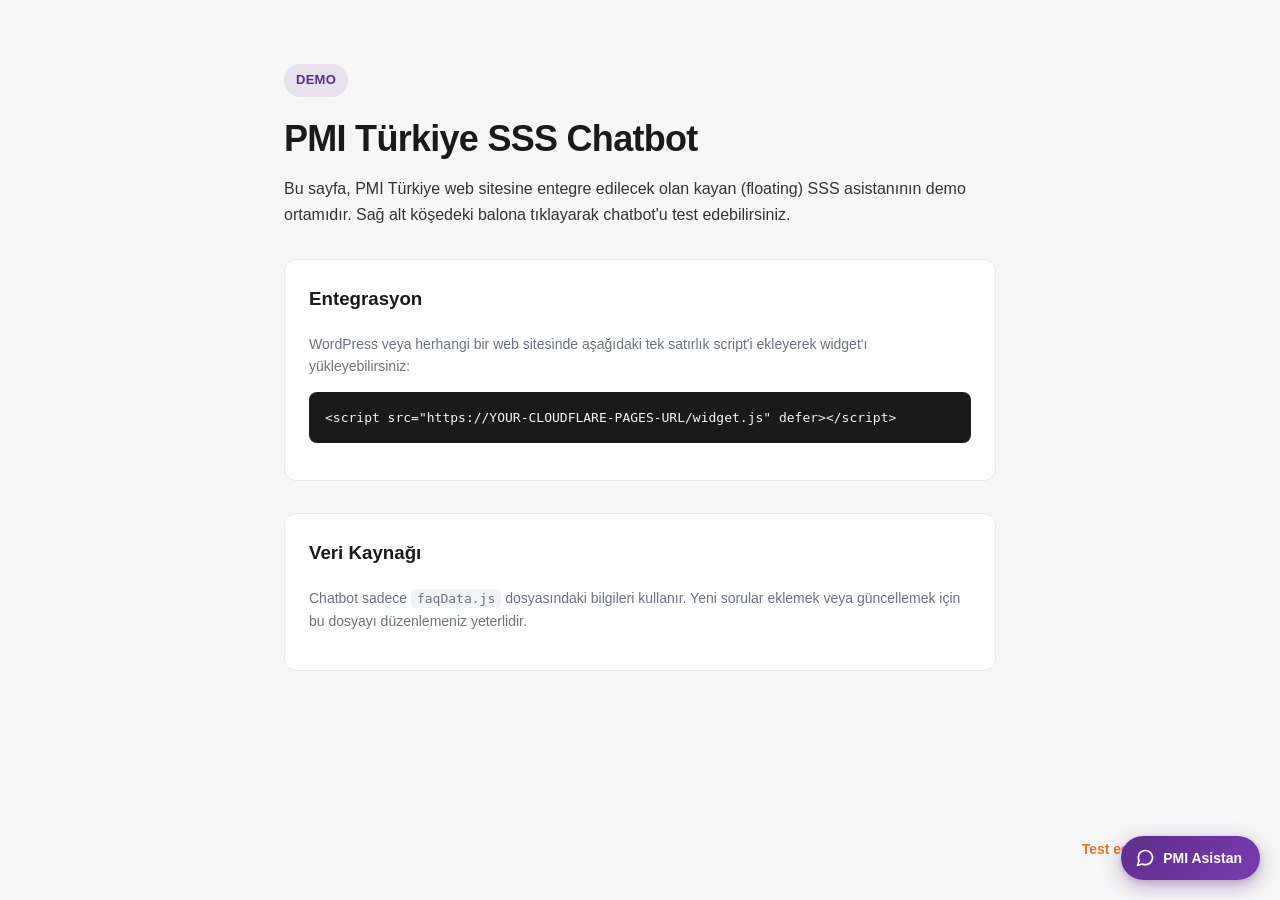
==== public/index.html @ 58371f75 "Rename index.html to public/index.html" ====
<!DOCTYPE html>
<html lang="tr">
<head>
  <meta charset="UTF-8" />
  <meta name="viewport" content="width=device-width, initial-scale=1.0" />
  <title>PMI Türkiye SSS Chatbot — Demo</title>
  <style>
    :root {
      --pmi-purple: #5E2D8C;
      --pmi-orange: #E87722;
      --pmi-dark: #1a1a1a;
      --pmi-muted: #6b7280;
      --pmi-bg: #f7f7f8;
    }
    * { box-sizing: border-box; }
    body {
      margin: 0;
      font-family: -apple-system, BlinkMacSystemFont, "Segoe UI", Roboto,
        "Helvetica Neue", Arial, sans-serif;
      background: var(--pmi-bg);
      color: var(--pmi-dark);
      line-height: 1.6;
    }
    .container {
      max-width: 760px;
      margin: 0 auto;
      padding: 64px 24px 120px;
    }
    .badge {
      display: inline-block;
      padding: 6px 12px;
      background: rgba(94, 45, 140, 0.1);
      color: var(--pmi-purple);
      border-radius: 999px;
      font-size: 13px;
      font-weight: 600;
      letter-spacing: 0.02em;
      margin-bottom: 20px;
    }
    h1 {
      font-size: 36px;
      line-height: 1.2;
      margin: 0 0 16px;
      letter-spacing: -0.02em;
    }
    p { color: #333; font-size: 16px; }
    .muted { color: var(--pmi-muted); font-size: 14px; }
    .card {
      background: #fff;
      border: 1px solid #eaeaea;
      border-radius: 12px;
      padding: 24px;
      margin-top: 32px;
    }
    code {
      background: #f3f4f6;
      padding: 2px 6px;
      border-radius: 4px;
      font-size: 13px;
      font-family: ui-monospace, SFMono-Regular, Menlo, monospace;
    }
    pre {
      background: #1a1a1a;
      color: #f5f5f5;
      padding: 16px;
      border-radius: 8px;
      overflow-x: auto;
      font-size: 13px;
      line-height: 1.5;
    }
    .arrow {
      position: fixed;
      right: 120px;
      bottom: 40px;
      color: var(--pmi-orange);
      font-weight: 600;
      font-size: 14px;
      animation: bounce 2s infinite;
    }
    @keyframes bounce {
      0%, 100% { transform: translateY(0); }
      50% { transform: translateY(-6px); }
    }
  </style>
</head>
<body>
  <div class="container">
    <span class="badge">DEMO</span>
    <h1>PMI Türkiye SSS Chatbot</h1>
    <p>
      Bu sayfa, PMI Türkiye web sitesine entegre edilecek olan kayan
      (floating) SSS asistanının demo ortamıdır. Sağ alt köşedeki balona
      tıklayarak chatbot'u test edebilirsiniz.
    </p>

    <div class="card">
      <h3 style="margin-top:0">Entegrasyon</h3>
      <p class="muted">
        WordPress veya herhangi bir web sitesinde aşağıdaki tek satırlık
        script'i ekleyerek widget'ı yükleyebilirsiniz:
      </p>
      <pre>&lt;script src="https://YOUR-CLOUDFLARE-PAGES-URL/widget.js" defer&gt;&lt;/script&gt;</pre>
    </div>

    <div class="card">
      <h3 style="margin-top:0">Veri Kaynağı</h3>
      <p class="muted">
        Chatbot sadece <code>faqData.js</code> dosyasındaki bilgileri
        kullanır. Yeni sorular eklemek veya güncellemek için bu dosyayı
        düzenlemeniz yeterlidir.
      </p>
    </div>
  </div>

  <div class="arrow">Test edin →</div>

  <!-- Floating chatbot widget -->
  <script src="/widget.js" defer></script>
</body>
</html>
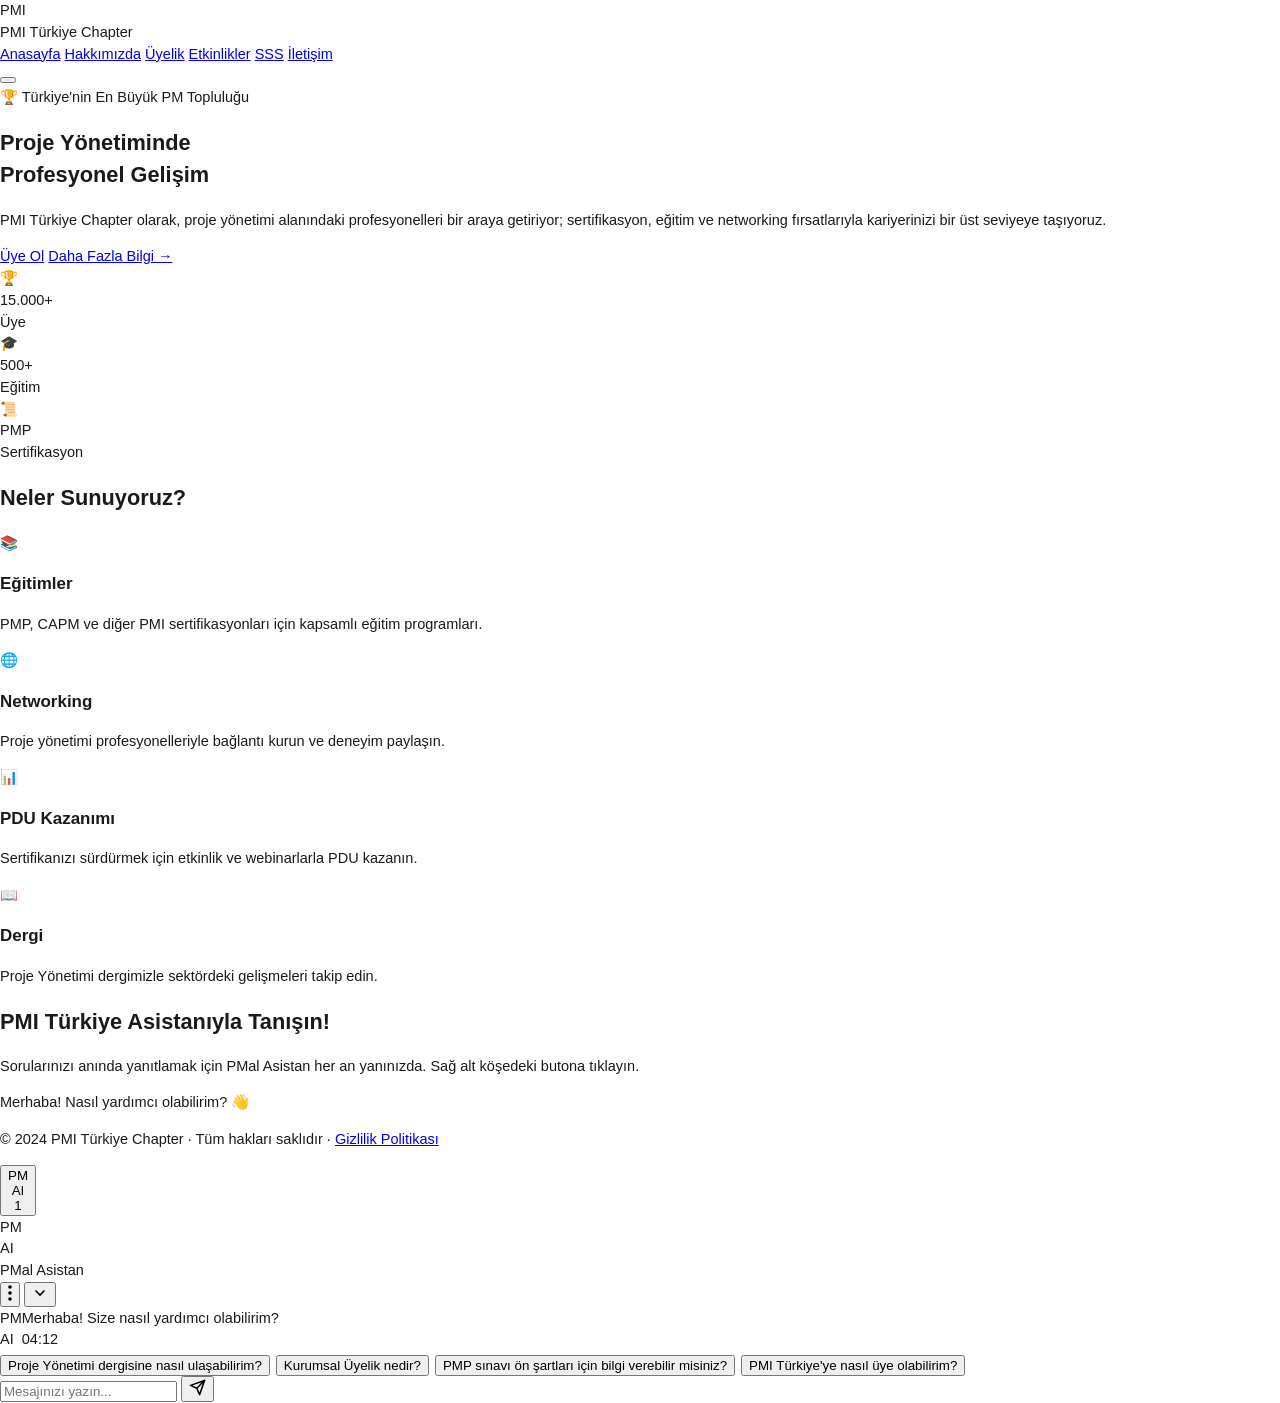
==== commit 2a877e6b: "v2Update index.html" ====
--- a/public/index.html
+++ b/public/index.html
@@ -3,118 +3,670 @@
 <head>
   <meta charset="UTF-8" />
   <meta name="viewport" content="width=device-width, initial-scale=1.0" />
-  <title>PMI Türkiye SSS Chatbot — Demo</title>
-  <style>
-    :root {
-      --pmi-purple: #5E2D8C;
-      --pmi-orange: #E87722;
-      --pmi-dark: #1a1a1a;
-      --pmi-muted: #6b7280;
-      --pmi-bg: #f7f7f8;
-    }
-    * { box-sizing: border-box; }
-    body {
-      margin: 0;
-      font-family: -apple-system, BlinkMacSystemFont, "Segoe UI", Roboto,
-        "Helvetica Neue", Arial, sans-serif;
-      background: var(--pmi-bg);
-      color: var(--pmi-dark);
-      line-height: 1.6;
-    }
-    .container {
-      max-width: 760px;
-      margin: 0 auto;
-      padding: 64px 24px 120px;
-    }
-    .badge {
-      display: inline-block;
-      padding: 6px 12px;
-      background: rgba(94, 45, 140, 0.1);
-      color: var(--pmi-purple);
-      border-radius: 999px;
-      font-size: 13px;
-      font-weight: 600;
-      letter-spacing: 0.02em;
-      margin-bottom: 20px;
-    }
-    h1 {
-      font-size: 36px;
-      line-height: 1.2;
-      margin: 0 0 16px;
-      letter-spacing: -0.02em;
-    }
-    p { color: #333; font-size: 16px; }
-    .muted { color: var(--pmi-muted); font-size: 14px; }
-    .card {
-      background: #fff;
-      border: 1px solid #eaeaea;
-      border-radius: 12px;
-      padding: 24px;
-      margin-top: 32px;
-    }
-    code {
-      background: #f3f4f6;
-      padding: 2px 6px;
-      border-radius: 4px;
-      font-size: 13px;
-      font-family: ui-monospace, SFMono-Regular, Menlo, monospace;
-    }
-    pre {
-      background: #1a1a1a;
-      color: #f5f5f5;
-      padding: 16px;
-      border-radius: 8px;
-      overflow-x: auto;
-      font-size: 13px;
-      line-height: 1.5;
-    }
-    .arrow {
-      position: fixed;
-      right: 120px;
-      bottom: 40px;
-      color: var(--pmi-orange);
-      font-weight: 600;
-      font-size: 14px;
-      animation: bounce 2s infinite;
-    }
-    @keyframes bounce {
-      0%, 100% { transform: translateY(0); }
-      50% { transform: translateY(-6px); }
-    }
-  </style>
+  <title>PMI Türkiye Chapter</title>
+  <link rel="stylesheet" href="style.css" />
 </head>
 <body>
+
+<!-- ============================================================
+     WEBSITE
+============================================================ -->
+<header class="site-header">
   <div class="container">
-    <span class="badge">DEMO</span>
-    <h1>PMI Türkiye SSS Chatbot</h1>
-    <p>
-      Bu sayfa, PMI Türkiye web sitesine entegre edilecek olan kayan
-      (floating) SSS asistanının demo ortamıdır. Sağ alt köşedeki balona
-      tıklayarak chatbot'u test edebilirsiniz.
-    </p>
-
-    <div class="card">
-      <h3 style="margin-top:0">Entegrasyon</h3>
-      <p class="muted">
-        WordPress veya herhangi bir web sitesinde aşağıdaki tek satırlık
-        script'i ekleyerek widget'ı yükleyebilirsiniz:
-      </p>
-      <pre>&lt;script src="https://YOUR-CLOUDFLARE-PAGES-URL/widget.js" defer&gt;&lt;/script&gt;</pre>
+    <div class="site-logo">
+      <div class="site-logo-badge">
+        <span class="slb-pm">PM</span><span class="slb-i">I</span>
+      </div>
+      <span class="site-logo-text">PMI Türkiye Chapter</span>
     </div>
-
-    <div class="card">
-      <h3 style="margin-top:0">Veri Kaynağı</h3>
-      <p class="muted">
-        Chatbot sadece <code>faqData.js</code> dosyasındaki bilgileri
-        kullanır. Yeni sorular eklemek veya güncellemek için bu dosyayı
-        düzenlemeniz yeterlidir.
-      </p>
+    <nav class="site-nav">
+      <a href="#">Anasayfa</a>
+      <a href="#">Hakkımızda</a>
+      <a href="#">Üyelik</a>
+      <a href="#">Etkinlikler</a>
+      <a href="#">SSS</a>
+      <a href="#" class="nav-cta">İletişim</a>
+    </nav>
+    <button class="nav-hamburger" id="navHamburger" aria-label="Menü">
+      <span></span><span></span><span></span>
+    </button>
+  </div>
+</header>
+
+<main>
+  <!-- Hero -->
+  <section class="hero">
+    <div class="container">
+      <div class="hero-text">
+        <div class="hero-tag">🏆 Türkiye'nin En Büyük PM Topluluğu</div>
+        <h1>Proje Yönetiminde<br><span class="hero-accent">Profesyonel Gelişim</span></h1>
+        <p>PMI Türkiye Chapter olarak, proje yönetimi alanındaki profesyonelleri bir araya getiriyor; sertifikasyon, eğitim ve networking fırsatlarıyla kariyerinizi bir üst seviyeye taşıyoruz.</p>
+        <div class="hero-actions">
+          <a href="#" class="btn btn-primary">Üye Ol</a>
+          <a href="#" class="btn btn-ghost">Daha Fazla Bilgi →</a>
+        </div>
+      </div>
+      <div class="hero-stats">
+        <div class="stat-card">
+          <div class="stat-emoji">🏆</div>
+          <div class="stat-num">15.000+</div>
+          <div class="stat-lbl">Üye</div>
+        </div>
+        <div class="stat-card mid">
+          <div class="stat-emoji">🎓</div>
+          <div class="stat-num">500+</div>
+          <div class="stat-lbl">Eğitim</div>
+        </div>
+        <div class="stat-card">
+          <div class="stat-emoji">📜</div>
+          <div class="stat-num">PMP</div>
+          <div class="stat-lbl">Sertifikasyon</div>
+        </div>
+      </div>
     </div>
+  </section>
+
+  <!-- Features -->
+  <section class="features">
+    <div class="container">
+      <h2 class="section-title">Neler Sunuyoruz?</h2>
+      <div class="features-grid">
+        <div class="feature-card">
+          <div class="feat-icon">📚</div>
+          <h3>Eğitimler</h3>
+          <p>PMP, CAPM ve diğer PMI sertifikasyonları için kapsamlı eğitim programları.</p>
+        </div>
+        <div class="feature-card">
+          <div class="feat-icon">🌐</div>
+          <h3>Networking</h3>
+          <p>Proje yönetimi profesyonelleriyle bağlantı kurun ve deneyim paylaşın.</p>
+        </div>
+        <div class="feature-card">
+          <div class="feat-icon">📊</div>
+          <h3>PDU Kazanımı</h3>
+          <p>Sertifikanızı sürdürmek için etkinlik ve webinarlarla PDU kazanın.</p>
+        </div>
+        <div class="feature-card">
+          <div class="feat-icon">📖</div>
+          <h3>Dergi</h3>
+          <p>Proje Yönetimi dergimizle sektördeki gelişmeleri takip edin.</p>
+        </div>
+      </div>
+    </div>
+  </section>
+
+  <!-- CTA Banner -->
+  <section class="cta-banner">
+    <div class="container">
+      <div class="cta-content">
+        <h2>PMI Türkiye Asistanıyla Tanışın!</h2>
+        <p>Sorularınızı anında yanıtlamak için PMal Asistan her an yanınızda. Sağ alt köşedeki butona tıklayın.</p>
+      </div>
+      <div class="cta-visual">
+        <div class="cta-bubble">Merhaba! Nasıl yardımcı olabilirim? 👋</div>
+      </div>
+    </div>
+  </section>
+</main>
+
+<footer class="site-footer">
+  <div class="container">
+    <p>© 2024 PMI Türkiye Chapter · Tüm hakları saklıdır · <a href="#">Gizlilik Politikası</a></p>
   </div>
-
-  <div class="arrow">Test edin →</div>
-
-  <!-- Floating chatbot widget -->
-  <script src="/widget.js" defer></script>
+</footer>
+
+
+<!-- ============================================================
+     PMAL ASISTAN — CHAT WIDGET
+============================================================ -->
+<div id="chatWidget" class="chat-widget">
+
+  <!-- FAB -->
+  <button class="chat-fab" id="chatFab" aria-label="PMal Asistan ile konuş">
+    <div class="fab-logo">
+      <div class="fab-pm">PM</div>
+      <div class="fab-ai">AI</div>
+    </div>
+    <span class="fab-badge" id="fabBadge">1</span>
+  </button>
+
+  <!-- Chat Window -->
+  <div class="chat-win" id="chatWin" aria-hidden="true" role="dialog" aria-label="PMal Asistan">
+
+    <!-- Header -->
+    <div class="cw-head">
+      <div class="cw-head-left">
+        <div class="cw-av-wrap">
+          <div class="cw-av">
+            <div class="cw-av-pm">PM</div>
+            <div class="cw-av-ai">AI</div>
+          </div>
+          <span class="cw-online-dot"></span>
+        </div>
+        <span class="cw-title">PMal Asistan</span>
+      </div>
+      <div class="cw-head-right">
+        <button class="cw-hbtn" title="Seçenekler" aria-label="Seçenekler">
+          <svg width="4" height="16" viewBox="0 0 4 16" fill="currentColor">
+            <circle cx="2" cy="2"  r="1.8"/>
+            <circle cx="2" cy="8"  r="1.8"/>
+            <circle cx="2" cy="14" r="1.8"/>
+          </svg>
+        </button>
+        <button class="cw-hbtn" id="cwClose" title="Küçült" aria-label="Kapat">
+          <svg width="16" height="16" viewBox="0 0 24 24" fill="none" stroke="currentColor" stroke-width="2.5" stroke-linecap="round">
+            <polyline points="6 9 12 15 18 9"/>
+          </svg>
+        </button>
+      </div>
+    </div>
+
+    <!-- Messages -->
+    <div class="cw-msgs" id="cwMsgs" role="log" aria-live="polite" aria-label="Konuşma"></div>
+
+    <!-- Input -->
+    <div class="cw-foot">
+      <input
+        type="text"
+        class="cw-inp"
+        id="cwInp"
+        placeholder="Mesajınızı yazın..."
+        autocomplete="off"
+        maxlength="500"
+        aria-label="Mesaj yazın"
+      />
+      <button class="cw-send" id="cwSend" aria-label="Gönder">
+        <svg width="17" height="17" viewBox="0 0 24 24" fill="none" stroke="currentColor" stroke-width="2.2" stroke-linecap="round" stroke-linejoin="round">
+          <line x1="22" y1="2" x2="11" y2="13"/>
+          <polygon points="22 2 15 22 11 13 2 9 22 2"/>
+        </svg>
+      </button>
+    </div>
+
+  </div>
+</div>
+
+
+<!-- FAQ verisi yükleniyor -->
+<script src="faqData.js"></script>
+
+<script>
+(function () {
+  'use strict';
+
+  /* ---- Sabitler ---- */
+  var FALLBACK = 'Bu konuda net bir yanıt bulamadım. Kesin bilgi için PMI Türkiye ekibiyle iletişime geçmenizi öneririm.';
+  var WELCOME  = 'Merhaba! Size nasıl yardımcı olabilirim?';
+  var MIN_SCORE = 3;
+
+  /* ---- DOM ---- */
+  var winEl   = document.getElementById('chatWin');
+  var msgsEl  = document.getElementById('cwMsgs');
+  var inpEl   = document.getElementById('cwInp');
+  var sendEl  = document.getElementById('cwSend');
+  var fabEl   = document.getElementById('chatFab');
+  var closeEl = document.getElementById('cwClose');
+  var badgeEl = document.getElementById('fabBadge');
+
+  var isOpen = false;
+
+  function openChat() {
+    isOpen = true;
+    winEl.classList.add('open');
+    winEl.setAttribute('aria-hidden', 'false');
+    fabEl.classList.add('hidden');
+    if (badgeEl) badgeEl.style.display = 'none';
+    inpEl.focus();
+  }
+
+  function closeChat() {
+    isOpen = false;
+    winEl.classList.remove('open');
+    winEl.setAttribute('aria-hidden', 'true');
+    fabEl.classList.remove('hidden');
+  }
+
+  fabEl.addEventListener('click', openChat);
+  closeEl.addEventListener('click', closeChat);
+
+  /* ---- Türkçe Normalleştirme ---- */
+  function normalize(text) {
+    if (!text) return '';
+    return text
+      .toLocaleLowerCase('tr-TR')
+      .replace(/ç/g, 'c').replace(/ğ/g, 'g').replace(/ı/g, 'i')
+      .replace(/i̇/g, 'i').replace(/ö/g, 'o').replace(/ş/g, 's').replace(/ü/g, 'u')
+      .replace(/[^a-z0-9\s]/g, ' ').replace(/\s+/g, ' ').trim();
+  }
+
+  var STOPS = new Set([
+    've','veya','ile','bir','bu','sunu','su','ne','nedir','nasil',
+    'icin','de','da','mi','mu','ya','ki','gibi','cok','az',
+    'ben','sen','biz','siz','onlar','ama','fakat','ise','olarak',
+    'kadar','var','yok','misin','musun','midir','nelerdir','kim',
+    'kimler','hangi','nereden','nereye','nerede'
+  ]);
+
+  function tokenize(text) {
+    return normalize(text).split(' ').filter(function (w) {
+      return w.length >= 2 && !STOPS.has(w);
+    });
+  }
+
+  /* ---- Levenshtein ---- */
+  function lev(a, b) {
+    if (a === b) return 0;
+    if (!a.length) return b.length;
+    if (!b.length) return a.length;
+    var prev = [];
+    for (var j = 0; j <= b.length; j++) prev[j] = j;
+    for (var i = 1; i <= a.length; i++) {
+      var cur = [i];
+      for (var k = 1; k <= b.length; k++) {
+        var cost = a.charCodeAt(i - 1) === b.charCodeAt(k - 1) ? 0 : 1;
+        cur[k] = Math.min(cur[k - 1] + 1, prev[k] + 1, prev[k - 1] + cost);
+      }
+      prev = cur;
+    }
+    return prev[b.length];
+  }
+
+  function fuzzyHas(tok, haystack) {
+    if (tok.length < 2) return false;
+    for (var i = 0; i < haystack.length; i++) {
+      var h = haystack[i];
+      if (h === tok) return true;
+      if (tok.length >= 5 && h.indexOf(tok) !== -1) return true;
+      if (h.length >= 5 && tok.length >= 5 && tok.indexOf(h) !== -1) return true;
+      if (Math.abs(h.length - tok.length) <= 2) {
+        var mx = tok.length >= 9 ? 2 : tok.length >= 6 ? 1 : 0;
+        if (mx > 0 && lev(h, tok) <= mx) return true;
+      }
+    }
+    return false;
+  }
+
+  /* ---- Alias genişletme ---- */
+  var aliasMap = (typeof faqAliases !== 'undefined') ? faqAliases : {};
+
+  function expandAliases(tokens) {
+    var out = tokens.slice(), seen = {};
+    tokens.forEach(function (t) { seen[t] = true; });
+    for (var t in aliasMap) {
+      if (!Object.prototype.hasOwnProperty.call(aliasMap, t)) continue;
+      var hit = !!seen[t];
+      if (!hit) {
+        for (var i = 0; i < tokens.length && !hit; i++) {
+          if (tokens[i].indexOf(t) !== -1 || t.indexOf(tokens[i]) !== -1) hit = true;
+        }
+      }
+      if (hit) {
+        aliasMap[t].forEach(function (alias) {
+          alias.split(' ').forEach(function (at) {
+            if (!seen[at]) { seen[at] = true; out.push(at); }
+          });
+        });
+      }
+    }
+    return out;
+  }
+
+  /* ---- Index ---- */
+  var idx = faqData.map(function (item) {
+    var q = normalize(item.question);
+    var a = normalize(item.answer);
+    var c = normalize(item.category);
+    var raw = (q + ' ' + a + ' ' + c).split(' ').filter(Boolean);
+    return { item: item, qNorm: q, combo: q + ' ' + a + ' ' + c, tokens: expandAliases(raw) };
+  });
+
+  /* ---- Skor & Arama ---- */
+  function findAnswer(query) {
+    var qn = normalize(query);
+    if (!qn) return null;
+    for (var i = 0; i < idx.length; i++) {
+      if (idx[i].qNorm === qn) return idx[i].item;
+    }
+    var qt = tokenize(query);
+    if (!qt.length) return null;
+    var best = null, bScore = 0;
+    for (var i = 0; i < idx.length; i++) {
+      var e = idx[i], score = 0;
+      if (qn.length >= 4) {
+        if (e.qNorm.indexOf(qn) !== -1) score += 5;
+        else if (e.combo.indexOf(qn) !== -1) score += 3;
+      }
+      var qInQ = e.qNorm.split(' ').filter(Boolean), seen = {};
+      qt.forEach(function (t) {
+        if (seen[t]) return; seen[t] = true;
+        if (fuzzyHas(t, qInQ)) score += 3;
+        else if (fuzzyHas(t, e.tokens)) score += 1;
+      });
+      if (score > bScore) { bScore = score; best = e.item; }
+    }
+    return bScore >= MIN_SCORE ? best : null;
+  }
+
+  /* ---- Yardımcılar ---- */
+  function escHtml(s) {
+    return String(s)
+      .replace(/&/g, '&amp;').replace(/</g, '&lt;')
+      .replace(/>/g, '&gt;').replace(/"/g, '&quot;');
+  }
+
+  function nowTime() {
+    var d = new Date();
+    return ('0' + d.getHours()).slice(-2) + ':' + ('0' + d.getMinutes()).slice(-2);
+  }
+
+  function scrollDown() {
+    msgsEl.scrollTop = msgsEl.scrollHeight;
+  }
+
+  function botAvatarHtml() {
+    return '<div class="msg-av">' +
+             '<div class="cw-av-sm">' +
+               '<div class="cw-av-pm sm">PM</div>' +
+               '<div class="cw-av-ai sm">AI</div>' +
+             '</div>' +
+           '</div>';
+  }
+
+  /* ---- Mesaj Oluşturucular ---- */
+  function addBotMsg(text) {
+    var el = document.createElement('div');
+    el.className = 'msg msg-bot';
+    el.innerHTML =
+      botAvatarHtml() +
+      '<div class="msg-body">' +
+        '<div class="bbl bbl-bot">' + escHtml(text) + '</div>' +
+        '<span class="msg-ts">' + nowTime() + '</span>' +
+      '</div>';
+    msgsEl.appendChild(el);
+    scrollDown();
+    return el;
+  }
+
+  function addUserMsg(text) {
+    var el = document.createElement('div');
+    el.className = 'msg msg-usr';
+    el.innerHTML =
+      '<div class="msg-body">' +
+        '<div class="bbl bbl-usr">' + escHtml(text) + '</div>' +
+        '<div class="msg-meta">' +
+          '<span class="msg-ts">' + nowTime() + '</span>' +
+          '<span class="msg-ticks">✓✓</span>' +
+        '</div>' +
+      '</div>';
+    msgsEl.appendChild(el);
+    scrollDown();
+  }
+
+  /* ---- Geri Bildirim Kartı ---- */
+  function addFeedback() {
+    var el = document.createElement('div');
+    el.className = 'msg msg-card';
+    el.innerHTML =
+      '<div class="fb-card">' +
+        '<p class="card-q">Bu cevap size yardımcı oldu mu?</p>' +
+        '<div class="fb-btns">' +
+          '<button class="fb-btn fb-yes" data-v="yes"><span class="btn-ico">👍</span> Memnun kaldım</button>' +
+          '<button class="fb-btn fb-no"  data-v="no"><span class="btn-ico">👎</span> Memnun kalmadım</button>' +
+        '</div>' +
+        '<div class="star-row">' +
+          '<button class="star" data-s="1">☆</button>' +
+          '<button class="star" data-s="2">☆</button>' +
+          '<button class="star" data-s="3">☆</button>' +
+          '<button class="star" data-s="4">☆</button>' +
+          '<button class="star" data-s="5">☆</button>' +
+        '</div>' +
+        '<p class="fb-thanks hidden">Geri bildiriminiz bizim için çok değerli. Teşekkür ederiz! 🙏</p>' +
+      '</div>';
+    msgsEl.appendChild(el);
+    scrollDown();
+
+    /* Yıldız — seçili değeri bu karta özel değişkende tut */
+    var selectedStar = 0;
+    var stars = el.querySelectorAll('.star');
+
+    function renderStars(highlight) {
+      stars.forEach(function (s, i) {
+        s.textContent = i < highlight ? '★' : '☆';
+        s.style.color  = i < highlight ? '#FFB800' : '#d1d5db';
+      });
+    }
+
+    stars.forEach(function (star) {
+      star.addEventListener('mouseenter', function () {
+        renderStars(parseInt(star.dataset.s));
+      });
+      star.addEventListener('mouseleave', function () {
+        renderStars(selectedStar);
+      });
+      star.addEventListener('click', function () {
+        selectedStar = parseInt(star.dataset.s);
+        renderStars(selectedStar);
+        el.querySelector('.fb-thanks').classList.remove('hidden');
+        scrollDown();
+      });
+    });
+
+    /* Memnun kaldım / Memnun kalmadım */
+    el.querySelectorAll('.fb-btn').forEach(function (btn) {
+      btn.addEventListener('click', function () {
+        el.querySelectorAll('.fb-btn').forEach(function (b) {
+          b.disabled = true;
+          b.classList.remove('active');
+        });
+        btn.classList.add('active');
+
+        if (btn.dataset.v === 'yes') {
+          /* Memnun kaldım: teşekkür mesajını göster */
+          el.querySelector('.fb-thanks').classList.remove('hidden');
+          scrollDown();
+        } else {
+          /* Memnun kalmadım: feedback kartını kaldır, talep kartını ekle */
+          setTimeout(function () {
+            el.remove();
+            addTicket();
+          }, 250);
+        }
+      });
+    });
+  }
+
+  /* ---- Talep Kartı ---- */
+  function addTicket() {
+    var el = document.createElement('div');
+    el.className = 'msg msg-card';
+    el.innerHTML =
+      '<div class="tc-card">' +
+        '<p class="card-q">Talep oluşturmak ister misiniz?</p>' +
+        '<div class="tc-btns">' +
+          '<button class="tc-btn tc-yes">Evet</button>' +
+          '<button class="tc-btn tc-no">Hayır</button>' +
+        '</div>' +
+      '</div>';
+    msgsEl.appendChild(el);
+    scrollDown();
+
+    el.querySelector('.tc-yes').addEventListener('click', function () {
+      el.querySelectorAll('.tc-btn').forEach(function (b) { b.disabled = true; });
+      el.querySelector('.tc-yes').classList.add('active');
+      setTimeout(function () {
+        el.remove();
+        addMailForm();
+      }, 250);
+    });
+
+    el.querySelector('.tc-no').addEventListener('click', function () {
+      el.querySelectorAll('.tc-btn').forEach(function (b) { b.disabled = true; });
+      el.querySelector('.tc-no').classList.add('active');
+      setTimeout(function () {
+        addBotMsg('Tamam! Başka bir sorunuz olursa yardımcı olmaktan memnuniyet duyarım. 😊');
+      }, 350);
+    });
+  }
+
+  /* ---- Mail Form Kartı ---- */
+  function addMailForm() {
+    var el = document.createElement('div');
+    el.className = 'msg msg-card';
+    el.innerHTML =
+      '<div class="mail-card">' +
+        '<div class="mail-card-head">' +
+          '<span class="mail-icon">📧</span>' +
+          '<span class="mail-card-title">Destek Talebi Oluştur</span>' +
+        '</div>' +
+        '<label class="mail-textarea-lbl">Ek açıklamanız (opsiyonel):</label>' +
+        '<textarea class="mail-textarea" placeholder="Eklemek istediğiniz detayları buraya yazabilirsiniz..." rows="3"></textarea>' +
+        '<button class="mail-send-btn">Mail Oluştur &amp; Gönder</button>' +
+      '</div>';
+
+    msgsEl.appendChild(el);
+    scrollDown();
+
+    el.querySelector('.mail-send-btn').addEventListener('click', function () {
+      var notes   = el.querySelector('.mail-textarea').value.trim();
+      var now     = new Date();
+      var dateStr = now.getDate().toString().padStart(2, '0') + '.' +
+                    (now.getMonth() + 1).toString().padStart(2, '0') + '.' +
+                    now.getFullYear() + ' ' +
+                    now.getHours().toString().padStart(2, '0') + ':' +
+                    now.getMinutes().toString().padStart(2, '0');
+
+      /* Konuşma geçmişini düz metin olarak oluştur */
+      var historyText = '';
+      chatHistory.forEach(function (msg) {
+        var prefix = msg.role === 'user' ? 'Kullanıcı' : 'PMal Asistan';
+        historyText += prefix + ': ' + msg.text + '\n\n';
+      });
+
+      var subject = 'Chatbot Geri Bildirimi - Memnun Kalınmadı';
+      var body =
+        'Merhaba,\n\n' +
+        'Web sitesi chatbot görüşmem sonucunda memnun kalmadım ve destek talebi oluşturmak istiyorum.\n\n' +
+        '--- Konuşma Geçmişi ---\n\n' +
+        historyText +
+        '-----------------------\n\n' +
+        'Tarih/Saat: ' + dateStr + '\n\n' +
+        'Ek açıklamam: ' + (notes || '(Belirtilmedi)') + '\n\n' +
+        'İyi çalışmalar.';
+
+      var mailtoUrl =
+        'mailto:pmi@firmaadi.com' +
+        '?subject=' + encodeURIComponent(subject) +
+        '&body='    + encodeURIComponent(body);
+
+      window.open(mailtoUrl, '_self');
+
+      /* Butonu kilitle, onay mesajı göster */
+      var sendBtn = el.querySelector('.mail-send-btn');
+      sendBtn.disabled     = true;
+      sendBtn.textContent  = '✅ Mail hazırlandı!';
+      sendBtn.style.background = '#22C55E';
+
+      setTimeout(function () {
+        addBotMsg('Mail istemciniz açıldı. Mesajınızı gönderdikten sonra ekibimiz en kısa sürede dönüş yapacaktır. 📬');
+      }, 500);
+    });
+  }
+
+  /* ---- Öneri Chip'leri ---- */
+  function addSuggestions() {
+    var picks = [], byCat = {};
+    for (var i = 0; i < faqData.length && picks.length < 4; i++) {
+      var item = faqData[i];
+      if (byCat[item.category] || item.question.length > 55) continue;
+      byCat[item.category] = true;
+      picks.push(item.question);
+    }
+    if (!picks.length) return;
+    var wrap = document.createElement('div');
+    wrap.className = 'suggestions';
+    picks.forEach(function (q) {
+      var btn = document.createElement('button');
+      btn.className = 'sug-btn';
+      btn.textContent = q;
+      btn.addEventListener('click', function () { handleMsg(q); wrap.remove(); });
+      wrap.appendChild(btn);
+    });
+    msgsEl.appendChild(wrap);
+    scrollDown();
+  }
+
+  /* ---- Typing göstergesi ---- */
+  function showTyping() {
+    var el = document.createElement('div');
+    el.className = 'msg msg-bot typing-wrap';
+    el.id = 'typingIndicator';
+    el.innerHTML =
+      botAvatarHtml() +
+      '<div class="msg-body">' +
+        '<div class="bbl bbl-bot typing-indicator">' +
+          '<span></span><span></span><span></span>' +
+        '</div>' +
+      '</div>';
+    msgsEl.appendChild(el);
+    scrollDown();
+  }
+
+  function hideTyping() {
+    var el = document.getElementById('typingIndicator');
+    if (el) el.remove();
+  }
+
+  /* ---- Konuşma geçmişi (mail için) ---- */
+  var chatHistory = [];
+
+  /* ---- Ana akış ---- */
+  function handleMsg(text) {
+    var t = (text || '').trim();
+    if (!t) return;
+    chatHistory.push({ role: 'user', text: t });
+    addUserMsg(t);
+    inpEl.value = '';
+    inpEl.focus();
+    showTyping();
+
+    setTimeout(function () {
+      hideTyping();
+      var match = findAnswer(t);
+      var answer = match ? match.answer : FALLBACK;
+      chatHistory.push({ role: 'bot', text: answer });
+      addBotMsg(answer);
+      setTimeout(addFeedback, 450);
+    }, 700);
+  }
+
+  /* ---- Başlatma ---- */
+  function init() {
+    if (typeof faqData === 'undefined' || !Array.isArray(faqData)) {
+      addBotMsg('SSS verisi yüklenemedi.');
+      return;
+    }
+    addBotMsg(WELCOME);
+    setTimeout(addSuggestions, 250);
+
+    sendEl.addEventListener('click', function () { handleMsg(inpEl.value); });
+    inpEl.addEventListener('keydown', function (e) {
+      if (e.key === 'Enter' && !e.shiftKey) { e.preventDefault(); handleMsg(inpEl.value); }
+    });
+  }
+
+  init();
+
+  /* ---- Hamburger menü (mobil) ---- */
+  var hamburger = document.getElementById('navHamburger');
+  if (hamburger) {
+    hamburger.addEventListener('click', function () {
+      document.querySelector('.site-nav').classList.toggle('mobile-open');
+    });
+  }
+
+})();
+</script>
+
 </body>
 </html>
+
--- a/public/style.css
+++ b/public/style.css
@@ -0,0 +1,181 @@
+/* PMI Türkiye Chatbot — chat.html styles
+   Scoped to the chat iframe; widget.js injects its own scoped styles. */
+
+:root {
+  --pmi-purple: #5E2D8C;
+  --pmi-purple-dark: #4A2370;
+  --pmi-orange: #E87722;
+  --pmi-orange-dark: #C9651A;
+  --pmi-text: #1a1a1a;
+  --pmi-muted: #6b7280;
+  --pmi-border: #e5e7eb;
+  --pmi-bg: #ffffff;
+  --pmi-bot-bubble: #f3eef9; /* very light purple tint */
+  --pmi-radius: 14px;
+}
+
+* { box-sizing: border-box; }
+
+html, body {
+  margin: 0;
+  padding: 0;
+  height: 100%;
+  background: var(--pmi-bg);
+  color: var(--pmi-text);
+  font-family: -apple-system, BlinkMacSystemFont, "Segoe UI", Roboto,
+    "Helvetica Neue", Arial, sans-serif;
+  font-size: 14.5px;
+  line-height: 1.5;
+  -webkit-font-smoothing: antialiased;
+}
+
+.chat-app {
+  display: flex;
+  flex-direction: column;
+  height: 100vh;
+  width: 100%;
+  background: var(--pmi-bg);
+}
+
+/* Header — PMI purple with subtle orange accent bar */
+.chat-header {
+  background: var(--pmi-purple);
+  color: #fff;
+  padding: 16px 20px;
+  flex-shrink: 0;
+  border-bottom: 3px solid var(--pmi-orange);
+}
+.chat-header h1 {
+  margin: 0 0 2px;
+  font-size: 16px;
+  font-weight: 600;
+  letter-spacing: -0.01em;
+}
+.chat-header p {
+  margin: 0;
+  font-size: 12px;
+  opacity: 0.92;
+}
+
+/* Messages */
+.messages {
+  flex: 1 1 auto;
+  overflow-y: auto;
+  padding: 16px;
+  background: #fafafa;
+  display: flex;
+  flex-direction: column;
+  gap: 10px;
+}
+
+.msg {
+  display: flex;
+  width: 100%;
+}
+.msg-user { justify-content: flex-end; }
+.msg-bot  { justify-content: flex-start; }
+
+.bubble {
+  max-width: 82%;
+  padding: 10px 14px;
+  border-radius: var(--pmi-radius);
+  word-wrap: break-word;
+  white-space: pre-wrap;
+  font-size: 14px;
+  animation: fadeIn 180ms ease-out;
+}
+
+.msg-bot .bubble {
+  background: var(--pmi-bot-bubble);
+  color: var(--pmi-text);
+  border-bottom-left-radius: 4px;
+}
+.msg-user .bubble {
+  background: var(--pmi-purple);
+  color: #fff;
+  border-bottom-right-radius: 4px;
+}
+
+@keyframes fadeIn {
+  from { opacity: 0; transform: translateY(4px); }
+  to   { opacity: 1; transform: translateY(0); }
+}
+
+/* Suggested questions */
+.suggestions {
+  display: flex;
+  flex-wrap: wrap;
+  gap: 6px;
+  padding: 4px 0 0;
+}
+.suggestion {
+  background: #fff;
+  border: 1px solid var(--pmi-border);
+  color: var(--pmi-text);
+  padding: 7px 12px;
+  font-size: 12.5px;
+  border-radius: 999px;
+  cursor: pointer;
+  font-family: inherit;
+  transition: all 150ms ease;
+}
+.suggestion:hover {
+  border-color: var(--pmi-orange);
+  color: var(--pmi-orange);
+  background: #fff7f0;
+}
+
+/* Disclaimer */
+.disclaimer {
+  font-size: 11px;
+  color: var(--pmi-muted);
+  text-align: center;
+  padding: 8px 16px;
+  border-top: 1px solid var(--pmi-border);
+  background: #fff;
+  flex-shrink: 0;
+}
+
+/* Input area */
+.input-area {
+  display: flex;
+  gap: 8px;
+  padding: 12px;
+  border-top: 1px solid var(--pmi-border);
+  background: #fff;
+  flex-shrink: 0;
+}
+.input-area input {
+  flex: 1;
+  padding: 11px 14px;
+  border: 1px solid var(--pmi-border);
+  border-radius: 999px;
+  font-size: 14px;
+  font-family: inherit;
+  outline: none;
+  transition: border-color 150ms ease;
+}
+.input-area input:focus {
+  border-color: var(--pmi-purple);
+}
+.input-area button {
+  background: var(--pmi-purple);
+  color: #fff;
+  border: none;
+  padding: 0 18px;
+  border-radius: 999px;
+  font-size: 14px;
+  font-weight: 600;
+  font-family: inherit;
+  cursor: pointer;
+  transition: background 150ms ease;
+}
+.input-area button:hover { background: var(--pmi-purple-dark); }
+.input-area button:active { transform: translateY(1px); }
+
+/* Scrollbar */
+.messages::-webkit-scrollbar { width: 6px; }
+.messages::-webkit-scrollbar-thumb {
+  background: #d1d5db;
+  border-radius: 3px;
+}
